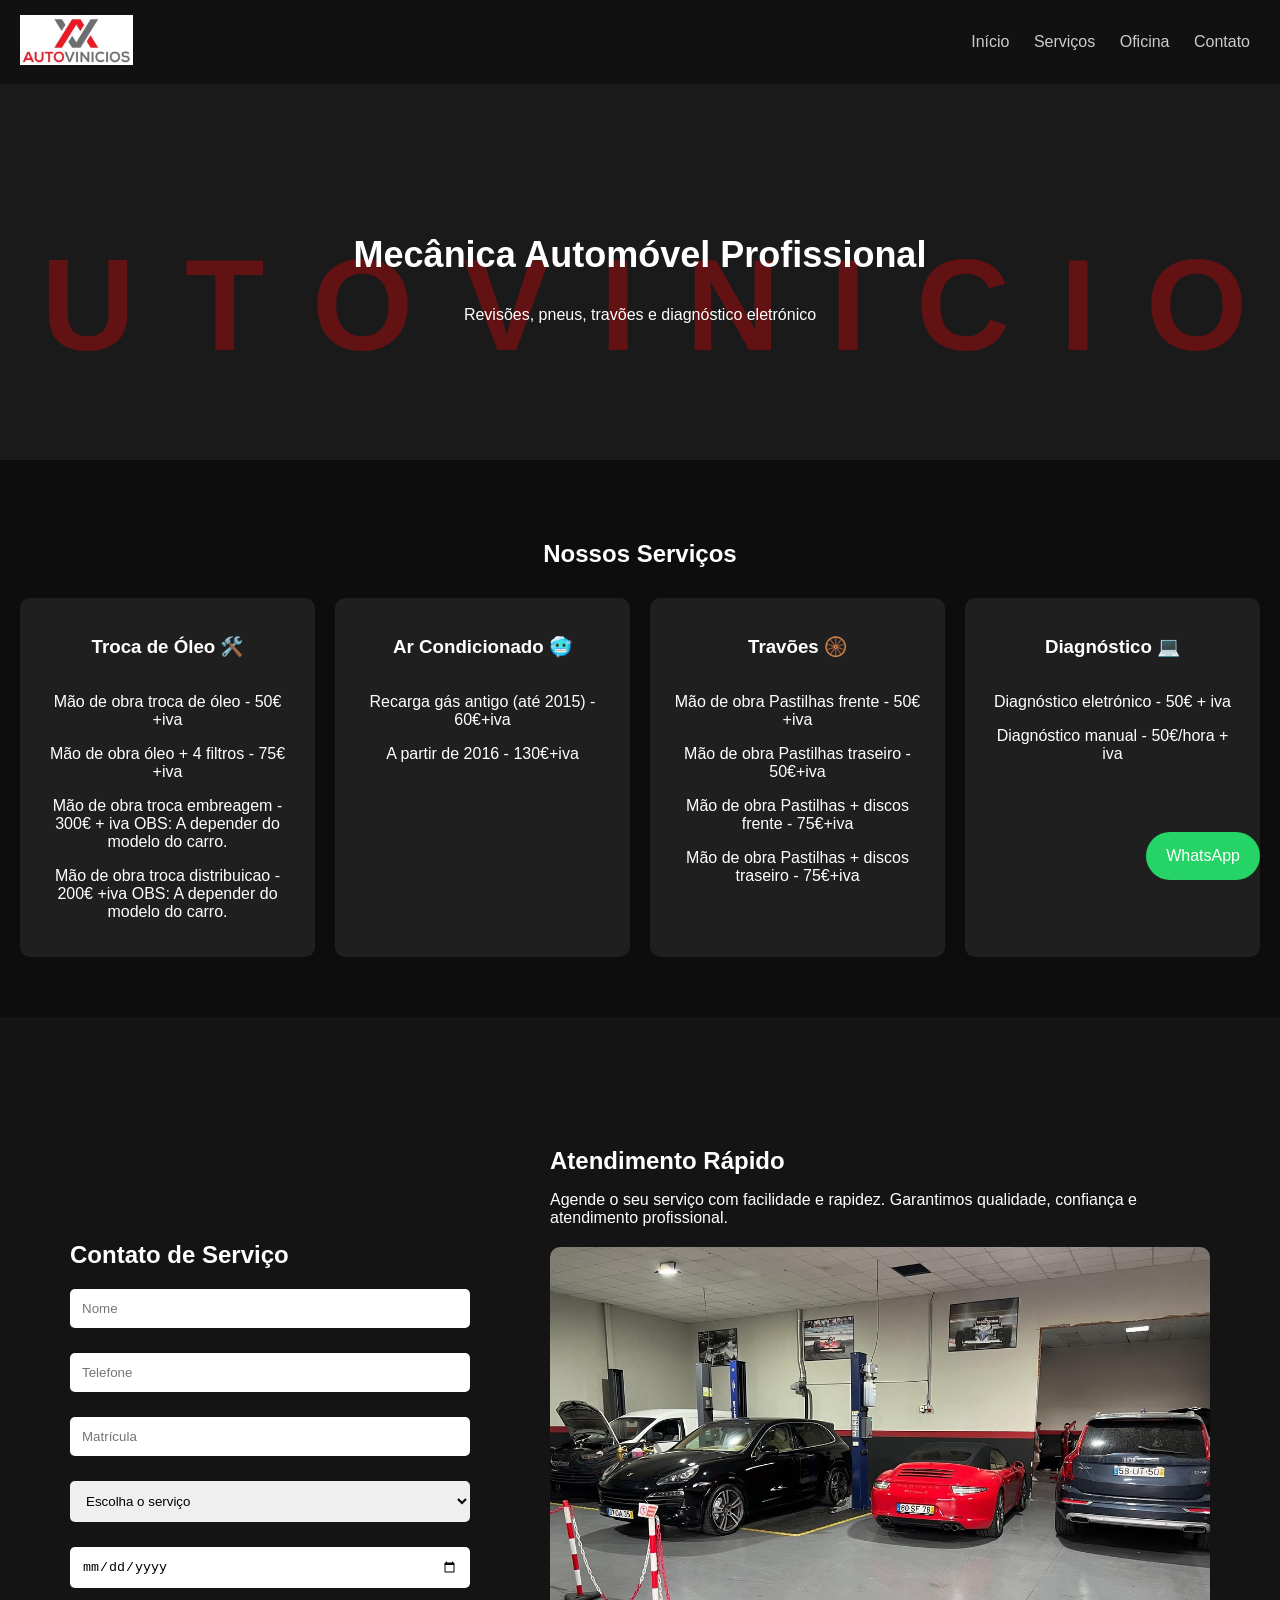
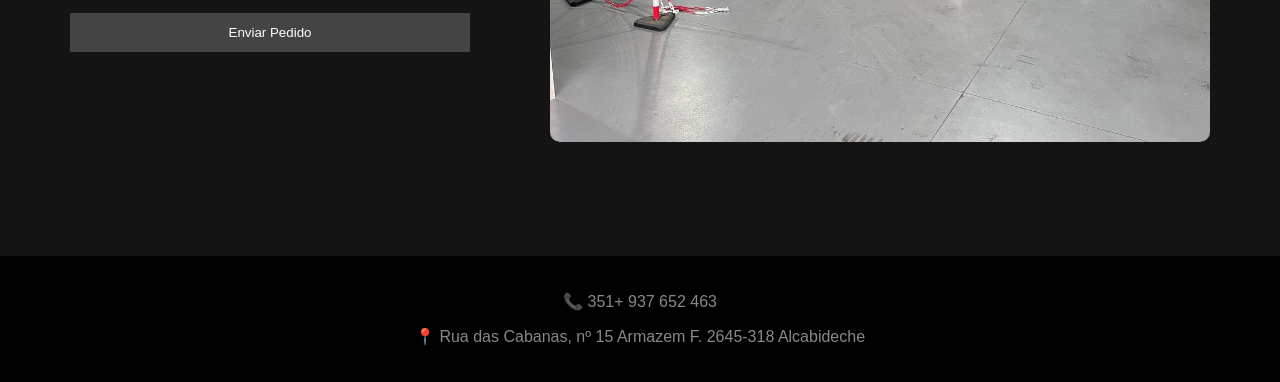
==== index.html @ 0ca6df3b "commit3" ====
<!DOCTYPE html>
<html lang="pt">
<head>

<meta charset="UTF-8">
<meta name="viewport" content="width=device-width, initial-scale=1.0">

<title>Oficina AutoVinicios</title>

<link rel="icon" href="logo.png">

<link rel="stylesheet" href="style.css">

</head>

<body>

<header>

<div class="logo">
<img src="logo.png">
</div>

<nav>

<a href="#">Início</a>
<a href="servicos.html">Serviços</a>
<a href="galeria.html">Oficina</a>
<a href="#contato">Contato</a>

</nav>

</header>


<section class="hero">

<h1 class="watermark">AUTOVINICIOS</h1>

<div class="hero-content">
<h2>Mecânica Automóvel Profissional</h2>
<p>Revisões, pneus, travões e diagnóstico eletrónico</p>
</div>

</section>


<section class="services" id="servicos">

<h2>Nossos Serviços</h2>

<div class="grid">

<div class="card">
  <h3>Troca de Óleo 🛠️</h3>
  <div class="details">
    <p>Mão de obra troca de óleo - 50€+iva</p>
    <p>Mão de obra óleo + 4 filtros - 75€+iva</p>
    <P>Mão de obra troca embreagem - 300€ + iva
      OBS: A depender do modelo do carro.
    </P>
    <p>Mão de obra troca distribuicao - 200€ +iva 
      OBS: A depender do modelo do carro.
    </p>
  </div>
</div>

<div class="card" onclick="toggle(this)">
<h3>Ar Condicionado 🥶</h3>
<div class="details">
<p>Recarga gás antigo (até 2015) - 60€+iva</p>
<p>A partir de 2016 - 130€+iva</p>
</div>
</div>

<div class="card" onclick="toggle(this)">
<h3>Travões 🛞</h3>
<div class="details">
<p>Mão de obra Pastilhas frente - 50€+iva</p>
<p>Mão de obra Pastilhas traseiro - 50€+iva</p>
<p>Mão de obra Pastilhas + discos frente - 75€+iva</p>
<p>Mão de obra Pastilhas + discos traseiro - 75€+iva</p>
</div>
</div>

<div class="card" onclick="toggle(this)">
<h3>Diagnóstico 💻</h3>
<div class="details">
<p>Diagnóstico eletrónico - 50€ + iva</p>
<p>Diagnóstico manual - 50€/hora + iva</p>
</div>
</div>

</div>

</section>

<div id="popup" onclick="fechar()">

<img id="imagemGrande">

</div>

<section class="booking" id="contato">

  <div class="booking-container">

    <!-- ESQUERDA (FORMULÁRIO) -->
    <div class="booking-form">
      <h2>Contato de Serviço</h2>

      <form onsubmit="enviarWhats(event)">

        <input type="text" id="nome" placeholder="Nome" required>
        <input type="tel" id="telefone" placeholder="Telefone" required>
        <input type="text" id="matricula" placeholder="Matrícula" required>

        <select id="servico">
          <option>Escolha o serviço</option>
          <option>Troca de óleo</option>
          <option>Revisão</option>
          <option>Carregar Gás Ar Condicionado</option>
          <option>Travões</option>
          <option>Diagnóstico</option>
        </select>

        <input type="date" id="data">

        <button type="submit">Enviar Pedido</button>

      </form>
    </div>

    <!-- DIREITA (INFO / IMAGEM) -->
    <div class="booking-info">
      <h2>Atendimento Rápido</h2>
      <p>
        Agende o seu serviço com facilidade e rapidez. 
        Garantimos qualidade, confiança e atendimento profissional.
      </p>

      <img src="oficina.jpg" alt="Oficina">
    </div>

  </div>

</section>


<footer>

<p>📞 351+ 937 652 463</p>
<p>📍 Rua das Cabanas, nº 15 Armazem F. 2645-318 Alcabideche</p>

</footer>


<a class="whatsapp" href="https://wa.me/351912345678">

WhatsApp

</a>


<script src="script.js"></script>

</body>
</html>
---- style.css ----
body{

margin:0;
font-family:Arial;
background:#0d0d0d;
color:white;

}


header{

background:#111;
display:flex;
justify-content:space-between;
align-items:center;
padding:15px 20px;
flex-wrap:wrap;

}


.logo img{

height:50px;

}


nav a{

color:#ccc;
margin:10px;
text-decoration:none;

}


nav a:hover{

color:white;

}



.hero{

background:#1a1a1a;
text-align:center;
padding:80px 20px;

}


.hero h1{

font-size:36px;

}


.hero button{

padding:15px 30px;
background:#444;
border:none;
color:white;
cursor:pointer;

}

.hero{
position:relative;
background:#000;
padding:120px 20px;
text-align:center;
overflow:hidden;
}


.services{

padding:60px 20px;
text-align:center;

}


.grid{

display:grid;
grid-template-columns:repeat(auto-fit,minmax(200px,1fr));
gap:20px;
margin-top:30px;

}


.card{

background:#1f1f1f;
padding:20px;
border-radius:10px;

}



/* GALERIA */


.galeria{

padding:60px 20px;
background:#111;
text-align:center;

}


.galeria-grid{

display:grid;
grid-template-columns:repeat(auto-fit,minmax(200px,1fr));
gap:15px;
max-width:1000px;
margin:auto;

}


.galeria-grid img{

width:100%;
height:200px;
object-fit:cover;
border-radius:8px;
cursor:pointer;
transition:0.3s;

}


.galeria-grid img:hover{

transform:scale(1.05);

}


/* POPUP */


#popup{

display:none;
position:fixed;
top:0;
left:0;
width:100%;
height:100%;
background:rgba(0,0,0,0.9);
justify-content:center;
align-items:center;

}


#popup img{

max-width:90%;
max-height:90%;
border-radius:10px;

}



/* CONTATO */


.booking{

padding:60px 20px;
background:#141414;
text-align:west;

}


.booking form{

max-width:400px;
margin:west;
display:flex;
flex-direction:column;
gap:10px;

}


.booking input, .booking select{

padding:12px;
border:none;
border-radius:5px;
}


.booking button{

padding:15px;
background:#444;
color:white;
border:none;
cursor:pointer;
}



/* WHATSAPP */


.whatsapp{

position:fixed;
bottom:20px;
right:20px;
background:#25D366;
color:white;
padding:15px 20px;
border-radius:50px;
text-decoration:none;

}



@media (max-width:768px){

.watermark{
font-size:120px;
}

}



footer{

background:black;
text-align:center;
padding:20px;
color:#888;

}
.hero{
position:relative;
background:#1a1a1a;
padding:120px 20px;
text-align:center;
overflow:hidden;
}

/* MARCA DAGUA */

.watermark{
position:absolute;
top:30%;
left:52%;
transform:translate(-50%, -50%);
font-size:130px !important;
color:rgb(232,4,4);
opacity:0.35;
white-space:nowrap;
pointer-events:none;
font-weight:bold;
letter-spacing:50px;
}

.watermark1{
position:absolute;
top:30%;
left:52%;
transform:translate(-50%, -50%);
font-size:120px !important;
color:rgb(232,4,4);
opacity:0.35;
white-space:nowrap;
pointer-events:none;
font-weight:bold;
letter-spacing:50px;
}

/* TEXTO NORMAL */

.hero-content{
position:relative;
z-index:2;
}

.hero-content h2{
font-size:36px;
}
.details {
  max-height: 500px;
  overflow: hidden;
  transition: 0.3s;
}

/* quando abre */
.card.active .details{
max-height:300px;
}

/* cartão */
.card{
cursor:pointer;
transition:0.3s;
}

.card:hover{
background:#2a2a2a;
}

.voltar{
display:inline-block;
margin:20px;
padding:10px 15px;
background:#444;
color:white;
text-decoration:none;
border-radius:5px;
}

.voltar:hover{
background:#666;
}
/* CONTAINER DA MARCAÇÃO */
.booking-container {
  display: flex;
  align-items: center;
  justify-content: space-between;
  padding: 50px;
  gap: 40px;
}

/* FORMULÁRIO */
.booking-form {
  width: 40%;
}

.booking-form h2 {
  margin-bottom: 20px;
}

.booking-form form {
  display: flex;
  flex-direction: column;
}

.booking-form input,
.booking-form select {
  margin-bottom: 15px;
  padding: 12px;
  border-radius: 5px;
  border: none;
}

.booking-form button {
  padding: 12px;
  background-color: #444;
  color: white;
  border: none;
  cursor: pointer;
}

.booking-form button:hover {
  background-color: #666;
}

/* LADO DIREITO */
.booking-info {
  width: 60%;
  color: white;
}

.booking-info h2 {
  margin-bottom: 15px;
}

.booking-info p {
  margin-bottom: 20px;
}

.booking-info img {
  width: 100%;
  border-radius: 10px;
}
/* GALERIA */
.galeria img {
  width: 100%;
  max-width: 300px;
  cursor: pointer;
  border-radius: 10px;
  transition: 0.3s;
}

.galeria img:hover {
  transform: scale(1.05);
}

/* LIGHTBOX (IMAGEM GRANDE) */
#lightbox {
  display: none;
  position: fixed;
  top: 0;
  left: 0;
  width: 100%;
  height: 100%;
  background: rgba(0,0,0,0.9);
  justify-content: center;
  align-items: center;
  z-index: 999;
}

#lightbox img {
  max-width: 90%;
  max-height: 90%;
  border-radius: 10px;
}
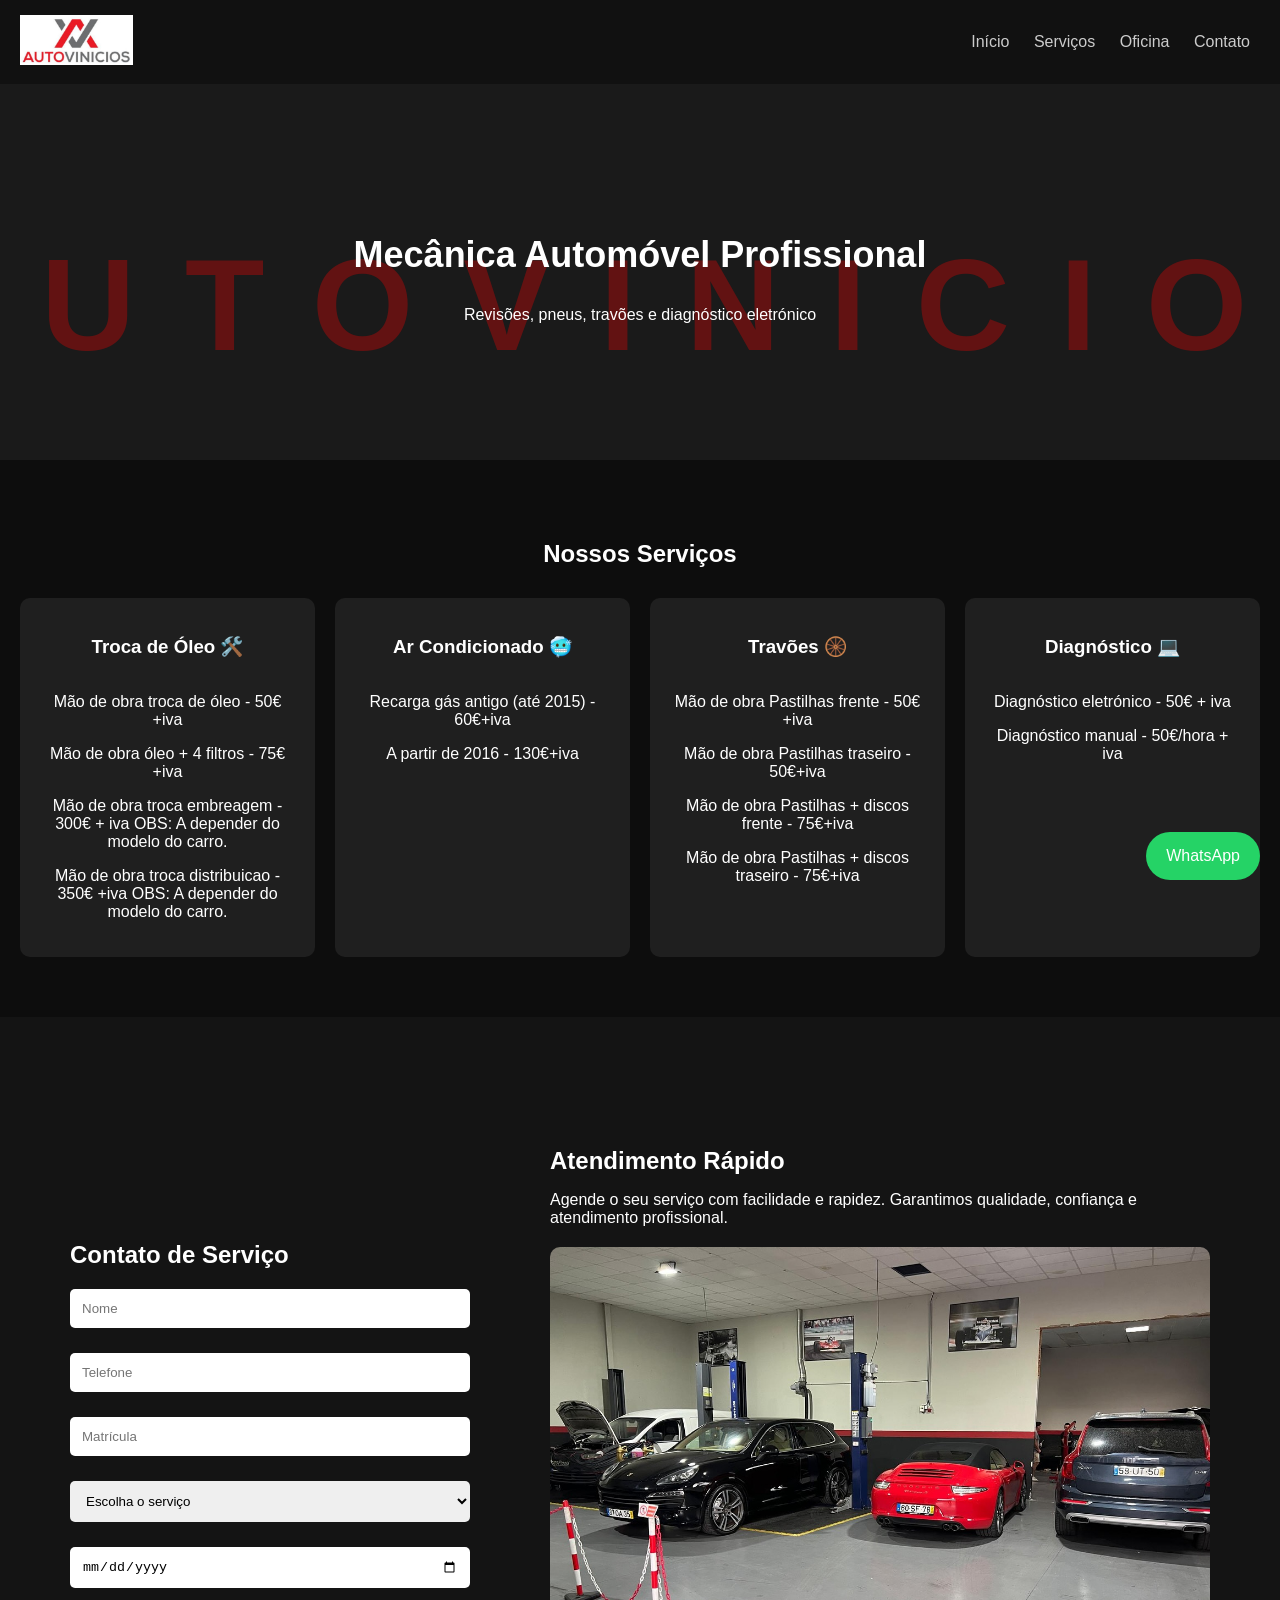
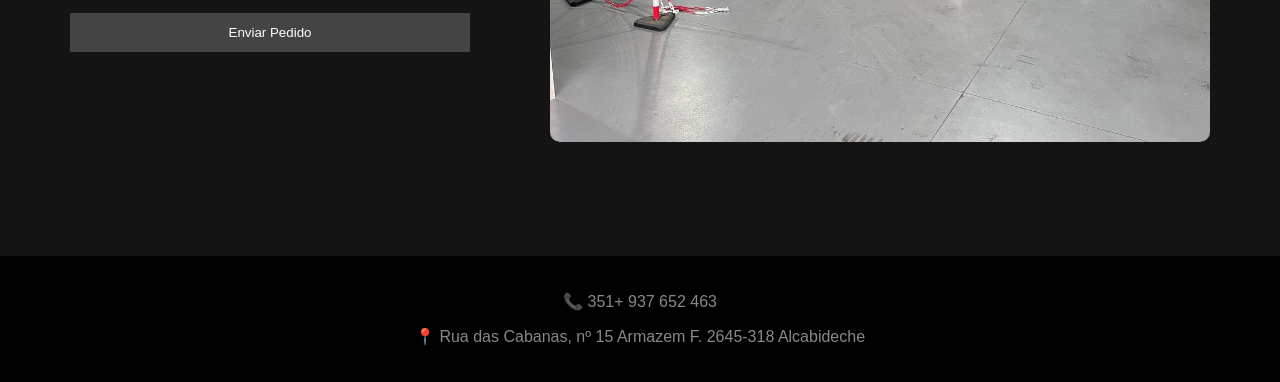
==== commit 30139b33: "Update index.html" ====
--- a/index.html
+++ b/index.html
@@ -59,7 +59,7 @@
     <P>Mão de obra troca embreagem - 300€ + iva
       OBS: A depender do modelo do carro.
     </P>
-    <p>Mão de obra troca distribuicao - 200€ +iva 
+    <p>Mão de obra troca distribuicao - 350€ +iva 
       OBS: A depender do modelo do carro.
     </p>
   </div>
@@ -165,4 +165,4 @@
 <script src="script.js"></script>
 
 </body>
-</html>+</html>
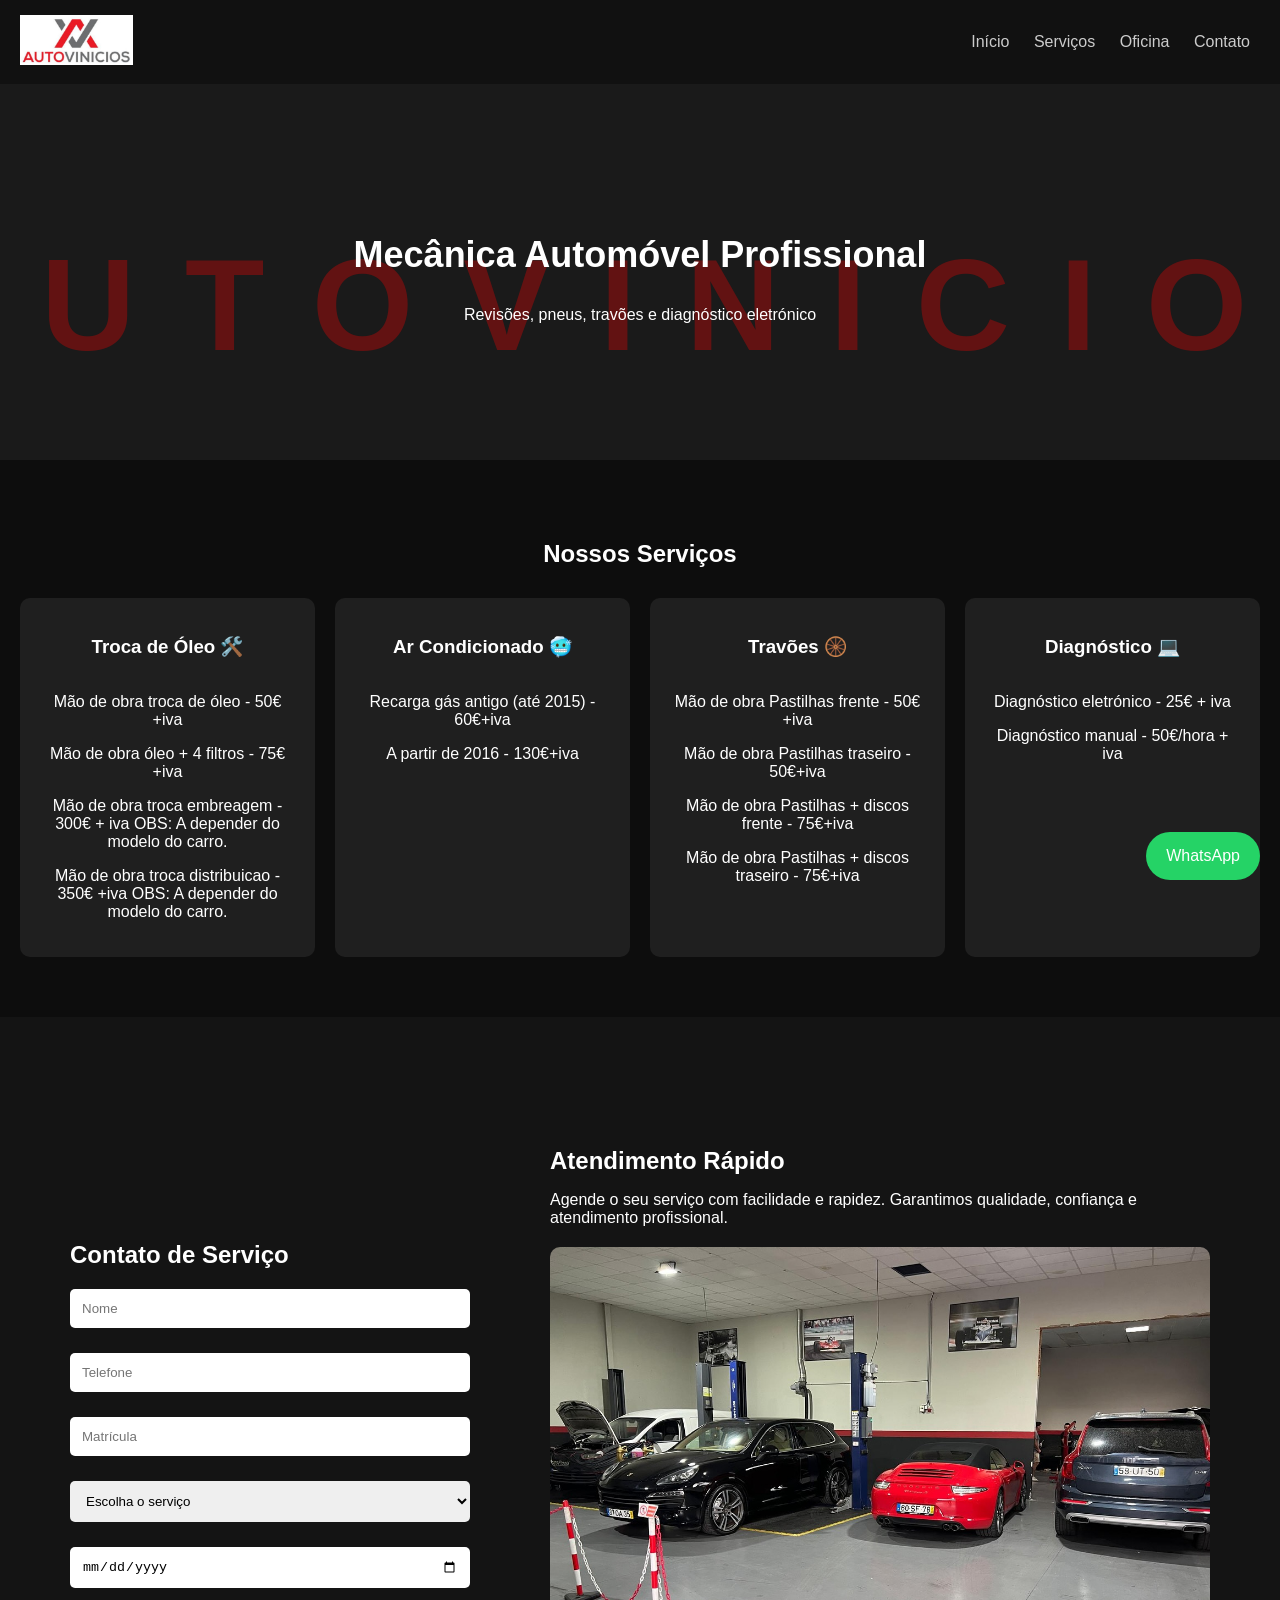
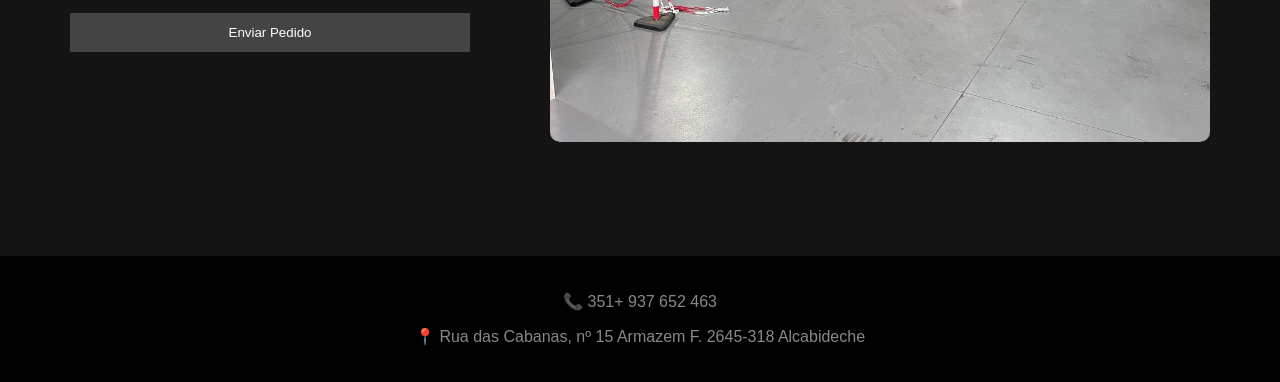
==== commit 103b5dbd: "Update index.html" ====
--- a/index.html
+++ b/index.html
@@ -86,7 +86,7 @@
 <div class="card" onclick="toggle(this)">
 <h3>Diagnóstico 💻</h3>
 <div class="details">
-<p>Diagnóstico eletrónico - 50€ + iva</p>
+<p>Diagnóstico eletrónico - 25€ + iva</p>
 <p>Diagnóstico manual - 50€/hora + iva</p>
 </div>
 </div>
